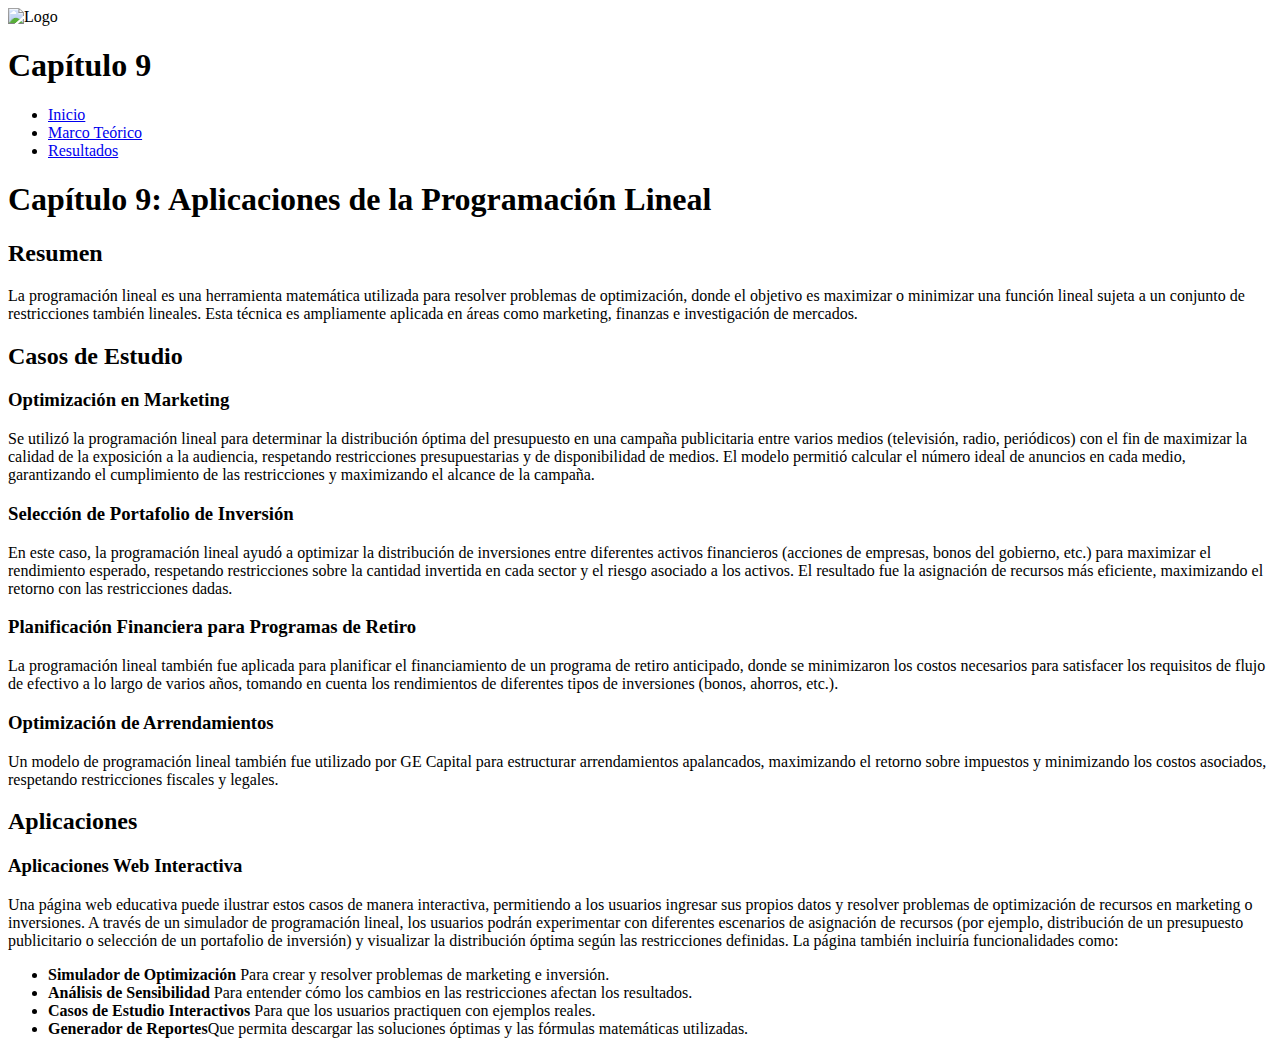
==== index.html @ bcc683a7 "Create index.html" ====
<!DOCTYPE html>
<html lang="es">
<head>
    <meta charset="UTF-8">
    <meta name="viewport" content="width=device-width, initial-scale=1.0">
    <title>Capítulo 9</title>
    <link rel="stylesheet" href="styles.css">


</head>
<body>
    <nav class="navbar">
        <div class="navbar-container">
            <div class="navbar-logo">
                <img src="img/logo.png" alt="Logo" class="logo">
                <h1>Capítulo 9</h1>
            </div>
            <ul class="navbar-menu">
                <li><a href="index.html">Inicio</a></li>
                <li><a href="marcoTeorico.html">Marco Teórico</a></li>
                <li><a href="resultados.html">Resultados</a></li>
            </ul>
        </div>
    </nav>

    <div class="container" id="inicio">
        <h1>Capítulo 9: Aplicaciones de la Programación Lineal</h1>
        <section>
            <h2>Resumen</h2>
            <p>La programación lineal es una herramienta matemática utilizada para resolver problemas de optimización, donde el objetivo es maximizar o minimizar una función lineal sujeta a un conjunto de restricciones también lineales. Esta técnica es ampliamente aplicada en áreas como marketing, finanzas e investigación de mercados.</p>
        </section>

        <section>
            <h2>Casos de Estudio</h2>
            <h3>Optimización en Marketing </h3>
            <p>Se utilizó la programación lineal para determinar la distribución óptima del presupuesto en una campaña publicitaria entre varios medios (televisión, radio, periódicos) con el fin de maximizar la calidad de la exposición a la audiencia, respetando restricciones presupuestarias y de disponibilidad de medios. El modelo permitió calcular el número ideal de anuncios en cada medio, garantizando el cumplimiento de las restricciones y maximizando el alcance de la campaña. </p>

            <h3>Selección de Portafolio de Inversión </h3>
            <p>En este caso, la programación lineal ayudó a optimizar la distribución de inversiones entre diferentes activos financieros (acciones de empresas, bonos del gobierno, etc.) para maximizar el rendimiento esperado, respetando restricciones sobre la cantidad invertida en cada sector y el riesgo asociado a los activos. El resultado fue la asignación de recursos más eficiente, maximizando el retorno con las restricciones dadas. </p>

           <h3>Planificación Financiera para Programas de Retiro </h3>
            <p>La programación lineal también fue aplicada para planificar el financiamiento de un programa de retiro anticipado, donde se minimizaron los costos necesarios para satisfacer los requisitos de flujo de efectivo a lo largo de varios años, tomando en cuenta los rendimientos de diferentes tipos de inversiones (bonos, ahorros, etc.). </p>

           <h3>Optimización de Arrendamientos  </h3>
            <p>Un modelo de programación lineal también fue utilizado por GE Capital para estructurar arrendamientos apalancados, maximizando el retorno sobre impuestos y minimizando los costos asociados, respetando restricciones fiscales y legales.  </p>
        </section>

        <section>
            <h2>Aplicaciones</h2>

            <h3>Aplicaciones Web Interactiva</h3>
            <p>Una página web educativa puede ilustrar estos casos de manera interactiva, permitiendo a los usuarios ingresar sus propios datos y resolver problemas de optimización de recursos en marketing o inversiones. A través de un simulador de programación lineal, los usuarios podrán experimentar con diferentes escenarios de asignación de recursos (por ejemplo, distribución de un presupuesto publicitario o selección de un portafolio de inversión) y visualizar la distribución óptima según las restricciones definidas. 

            La página también incluiría funcionalidades como: </p>
            <ul>
                <li><strong>Simulador de Optimización</strong> Para crear y resolver problemas de marketing e inversión. </li>
                <li><strong>Análisis de Sensibilidad </strong> Para entender cómo los cambios en las restricciones afectan los resultados. </li>
                <li><strong>Casos de Estudio Interactivos </strong>Para que los usuarios practiquen con ejemplos reales. </li>
                <li><strong>Generador de Reportes</strong>Que permita descargar las soluciones óptimas y las fórmulas matemáticas utilizadas. </li>
            </ul>
        </section>
    </div>
</body>
</html>
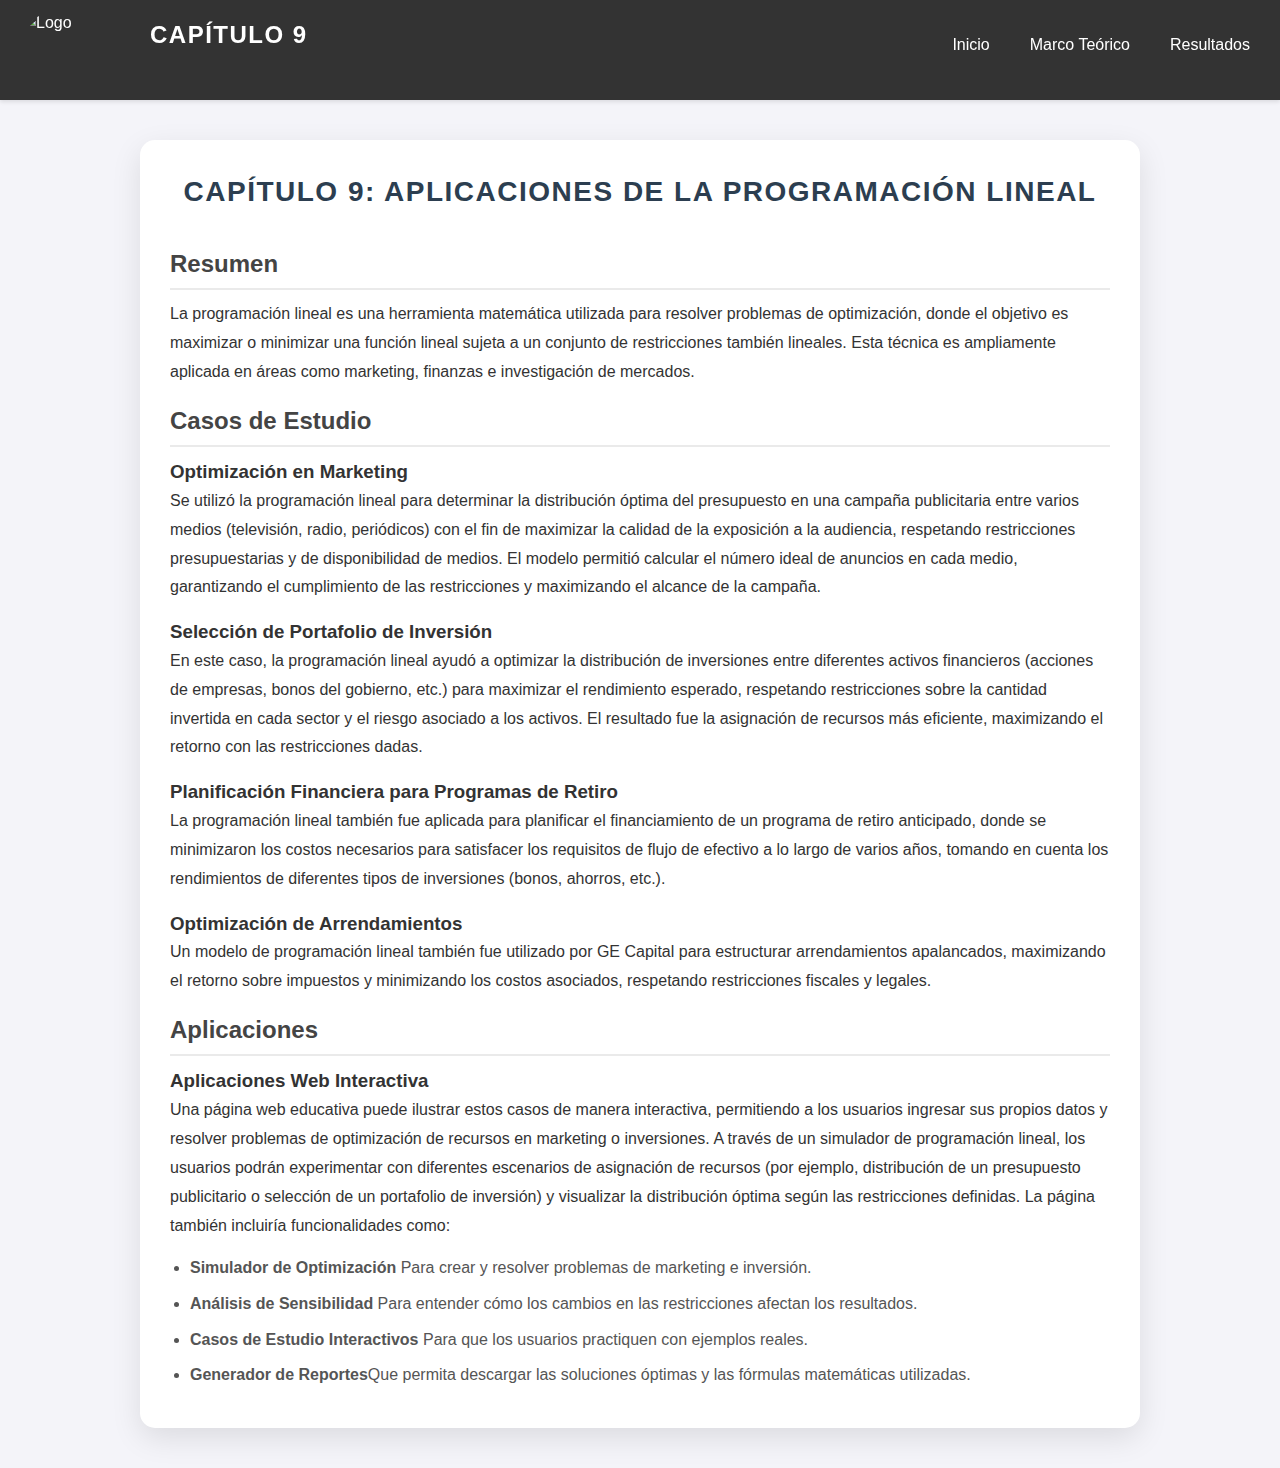
==== commit 3187aa1f: "Update index.html" ====
--- a/index.html
+++ b/index.html
@@ -12,7 +12,7 @@
     <nav class="navbar">
         <div class="navbar-container">
             <div class="navbar-logo">
-                <img src="img/logo.png" alt="Logo" class="logo">
+                <img src="logo.png" alt="Logo" class="logo">
                 <h1>Capítulo 9</h1>
             </div>
             <ul class="navbar-menu">
--- a/styles.css
+++ b/styles.css
@@ -0,0 +1,318 @@
+/* Reseteo básico */
+* {
+    margin: 0;
+    padding: 0;
+    box-sizing: border-box;
+}
+
+body {
+    font-family: 'Arial', sans-serif;
+    line-height: 1.6;
+    background-color: #f4f4f9;
+    color: #333;
+    margin: 0;
+    padding: 0;
+}
+
+/* Navbar */
+.navbar {
+    background-color: #333; /* Fondo oscuro */
+    color: #fff;
+    display: flex;
+    align-items: center;
+    justify-content: space-between;
+    padding: 10px 20px;
+    box-shadow: 0 2px 4px rgba(0, 0, 0, 0.1);
+    position: sticky;
+    top: 0;
+    z-index: 1000;
+}
+
+.navbar-container {
+    display: flex;
+    align-items: center;
+    justify-content: space-between;
+    width: 100%;
+}
+
+.navbar-logo {
+    display: flex;
+    align-items: center;
+    gap: 50px;
+    justify-content: flex-start;
+}
+
+.navbar-logo .logo {
+    height: 80px;
+    width: 80px;
+    border-radius: 50%;
+}
+
+.navbar-logo h1 {
+    font-size: 24px;
+    color: #fff;
+}
+
+.navbar-menu {
+    list-style: none;
+    display: flex;
+    gap: 20px;
+}
+
+.navbar-menu li a {
+    color: #fff;
+    text-decoration: none;
+    font-size: 16px;
+    padding: 5px 10px;
+    transition: background-color 0.3s, color 0.3s;
+}
+
+.navbar-menu li a:hover {
+    background-color: #575757;
+    border-radius: 5px;
+}
+
+/* Contenedor principal */
+.container {
+    max-width: 1200px;
+    margin: 20px auto;
+    padding: 20px;
+    background-color: #fff;
+    box-shadow: 0 4px 6px rgba(0, 0, 0, 0.1);
+    border-radius: 8px;
+}
+
+h1 {
+    font-size: 28px;
+    margin-bottom: 20px;
+    text-align: center;
+    color: #222;
+}
+
+h2 {
+    font-size: 24px;
+    margin-bottom: 10px;
+    color: #444;
+    border-bottom: 2px solid #eaeaea;
+    padding-bottom: 5px;
+}
+
+p {
+    font-size: 16px;
+    line-height: 1.8;
+    margin-bottom: 15px;
+}
+
+ul {
+    margin-left: 20px;
+    list-style-type: disc;
+}
+
+ul li {
+    margin-bottom: 10px;
+    font-size: 16px;
+    color: #555;
+}
+
+/* Estilo para la sección de Optimización de Publicidad */
+.container {
+    max-width: 1000px;
+    margin: 40px auto;
+    padding: 30px;
+    background-color: #ffffff;
+    border-radius: 15px;
+    box-shadow: 0 10px 30px rgba(0, 0, 0, 0.1);
+    transition: all 0.3s ease;
+}
+
+.container:hover {
+    box-shadow: 0 15px 45px rgba(0, 0, 0, 0.2);
+}
+
+h1 {
+    font-size: 28px;
+    color: #2c3e50;
+    text-align: center;
+    margin-bottom: 30px;
+    text-transform: uppercase;
+    font-weight: 700;
+    letter-spacing: 1.5px;
+}
+
+label {
+    font-size: 18px;
+    color: #34495e;
+    font-weight: 600;
+    margin-bottom: 10px;
+    display: block;
+    margin-top: 20px;
+}
+
+input[type="number"] {
+    width: 100%;
+    padding: 12px 15px;
+    margin: 8px 0;
+    font-size: 16px;
+    color: #333;
+    background-color: #ecf0f1;
+    border: 1px solid #bdc3c7;
+    border-radius: 8px;
+    box-shadow: 0 2px 5px rgba(0, 0, 0, 0.1);
+    transition: all 0.3s ease;
+}
+
+input[type="number"]:focus {
+    outline: none;
+    border-color: #3498db;
+    background-color: #ffffff;
+    box-shadow: 0 2px 8px rgba(52, 152, 219, 0.3);
+}
+
+button {
+    background-color: #3498db;
+    color: white;
+    padding: 12px 25px;
+    border: none;
+    border-radius: 8px;
+    font-size: 18px;
+    cursor: pointer;
+    transition: background-color 0.3s ease, transform 0.2s ease;
+    margin-top: 20px;
+}
+
+button:hover {
+    background-color: #2980b9;
+    transform: translateY(-2px);
+}
+
+button:active {
+    transform: translateY(2px);
+}
+
+#resultado {
+    margin-top: 20px;
+    font-size: 18px;
+    color: #2c3e50;
+    padding: 15px;
+    background-color: #f5f5f5;
+    border-radius: 8px;
+    display: none;
+}
+
+
+/* Responsivo */
+/* Estilos Responsivos */
+@media (max-width: 768px) {
+    .container {
+        padding: 20px;
+    }
+
+    h1 {
+        font-size: 24px;
+    }
+
+    label {
+        font-size: 16px;
+    }
+
+    input[type="number"] {
+        font-size: 14px;
+    }
+
+    button {
+        font-size: 16px;
+        padding: 10px 20px;
+    }
+
+    #resultado {
+        font-size: 16px;
+    }
+}
+/* Estilo para la imagen */
+.img1{
+    display: block; /* Esto asegura que la imagen sea tratada como un bloque */
+    margin: 0 auto; /* Centra horizontalmente la imagen */
+    max-width: 50%; /* Ajusta el tamaño máximo al 50% del ancho del contenedor */
+    height: auto; /* Mantiene la proporción de la imagen */
+    border-radius: 8px; /* Opcional: añade bordes redondeados */
+    box-shadow: 0px 4px 10px rgba(0, 0, 0, 0.2); /* Opcional: sombra para destacar */
+}
+
+/* Estilo para el contenedor de las tablas */
+.tables-container {
+    display: grid;
+    grid-template-columns: 1fr 1fr; /* Dos columnas en pantallas grandes */
+    gap: 20px;
+    margin-top: 40px;
+    padding: 20px;
+}
+
+/* Estilo para las imágenes de las tablas */
+.img-table {
+    display: block;
+    margin: 0 auto;
+    max-width: 100%; /* Asegura que la imagen no exceda el ancho del contenedor */
+    height: auto;
+    border-radius: 10px;
+    box-shadow: 0px 4px 10px rgba(0, 0, 0, 0.1);
+    transition: transform 0.3s ease, box-shadow 0.3s ease;
+}
+
+/* Efecto al pasar el mouse por encima de la imagen */
+.img-table:hover {
+    transform: scale(1.05);
+    box-shadow: 0px 8px 15px rgba(0, 0, 0, 0.15);
+}
+
+/* Responsivo */
+@media (max-width: 768px) {
+    .tables-container {
+        grid-template-columns: 1fr; /* Una sola columna en pantallas pequeñas */
+    }
+}
+
+/* Contenedor para la solución final */
+.solution-container {
+    text-align: center;
+    margin-top: 20px;
+    padding: 20px;
+    background-color: #f7f7f7;
+    border-radius: 8px;
+    box-shadow: 0px 4px 10px rgba(0, 0, 0, 0.1);
+    max-width: 80%; /* Limita el ancho para evitar que ocupe todo el espacio en pantallas grandes */
+    margin-left: auto;
+    margin-right: auto;
+}
+
+/* Contenedor para la verificación de restricciones */
+.verification-container {
+    text-align: center;
+    margin-top: 20px;
+    padding: 20px;
+    background-color: #f7f7f7;
+    border-radius: 8px;
+    box-shadow: 0px 4px 10px rgba(0, 0, 0, 0.1);
+    max-width: 80%; /* Limita el ancho */
+    margin-left: auto;
+    margin-right: auto;
+}
+
+/* Asegura que las listas estén bien formateadas */
+.verification-container ul {
+    list-style-type: none;
+    padding: 0;
+}
+
+/* Estilos para los elementos de lista */
+.verification-container ul li {
+    font-size: 1.1rem;
+    margin-bottom: 10px;
+    color: #333;
+}
+
+/* Responsivo: Ajustar el contenedor en pantallas pequeñas */
+@media (max-width: 768px) {
+    .solution-container, .verification-container {
+        max-width: 95%; /* Asegura que ocupe casi todo el ancho en pantallas pequeñas */
+    }
+}
